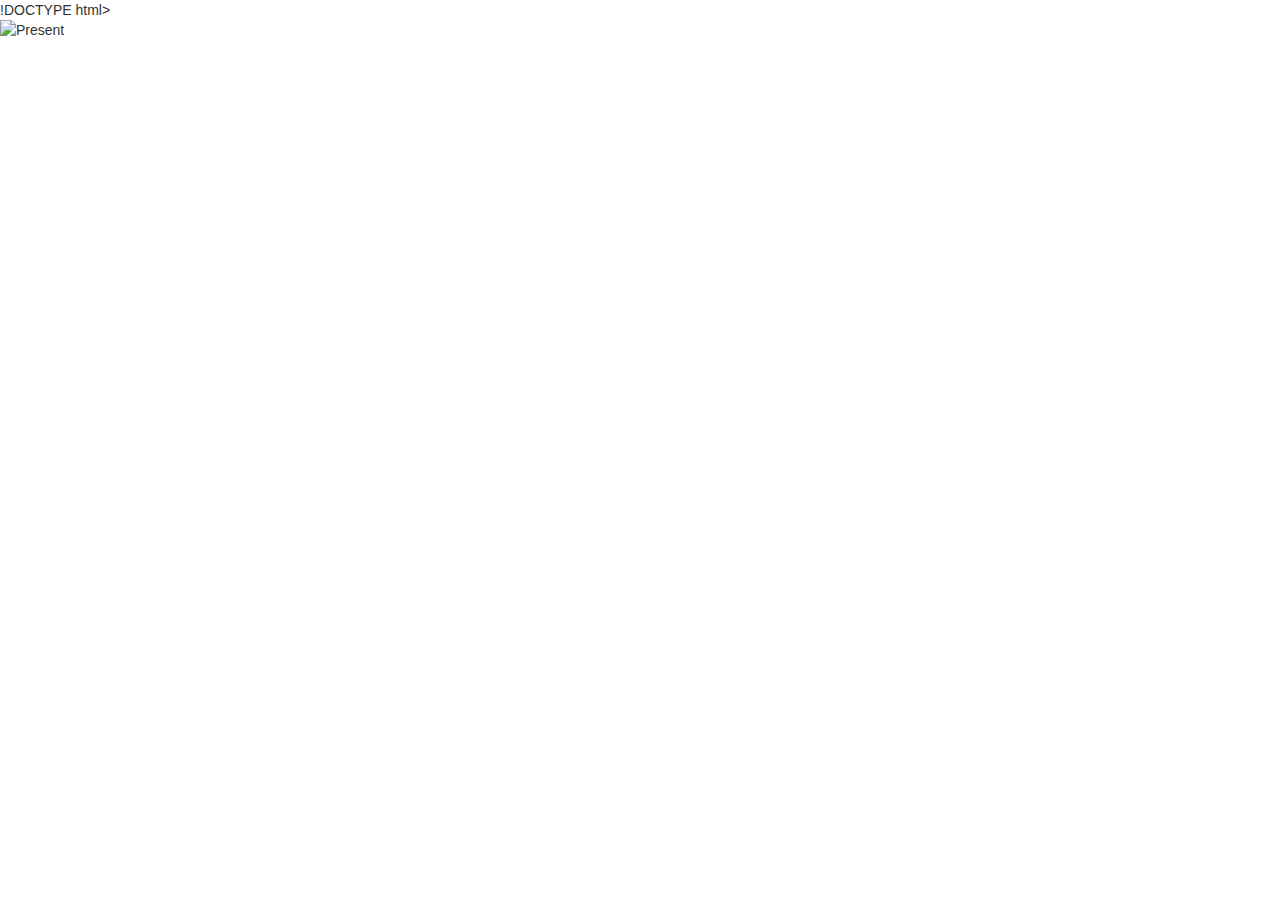
==== index.html @ 3fc97039 "making present page" ====
!DOCTYPE html>
<html>
<head>
  <title>Wedding Present for Scantin</title>
  <link rel="stylesheet" href="https://maxcdn.bootstrapcdn.com/bootstrap/3.3.7/css/bootstrap.min.css">
    <link href='..css/main.css' rel='stylesheet'>
    <meta name="viewport" content="width=device-width, initial-scale=1.0">
</head>
<body>

<div class="row paddedrow">
  <div class="col-md-6 hideoverflow">
    <div class="container1">
      <img src="..images/present1.jpg" alt="Present" class="image">
    </div>  
  </div>    
</div>
</body>
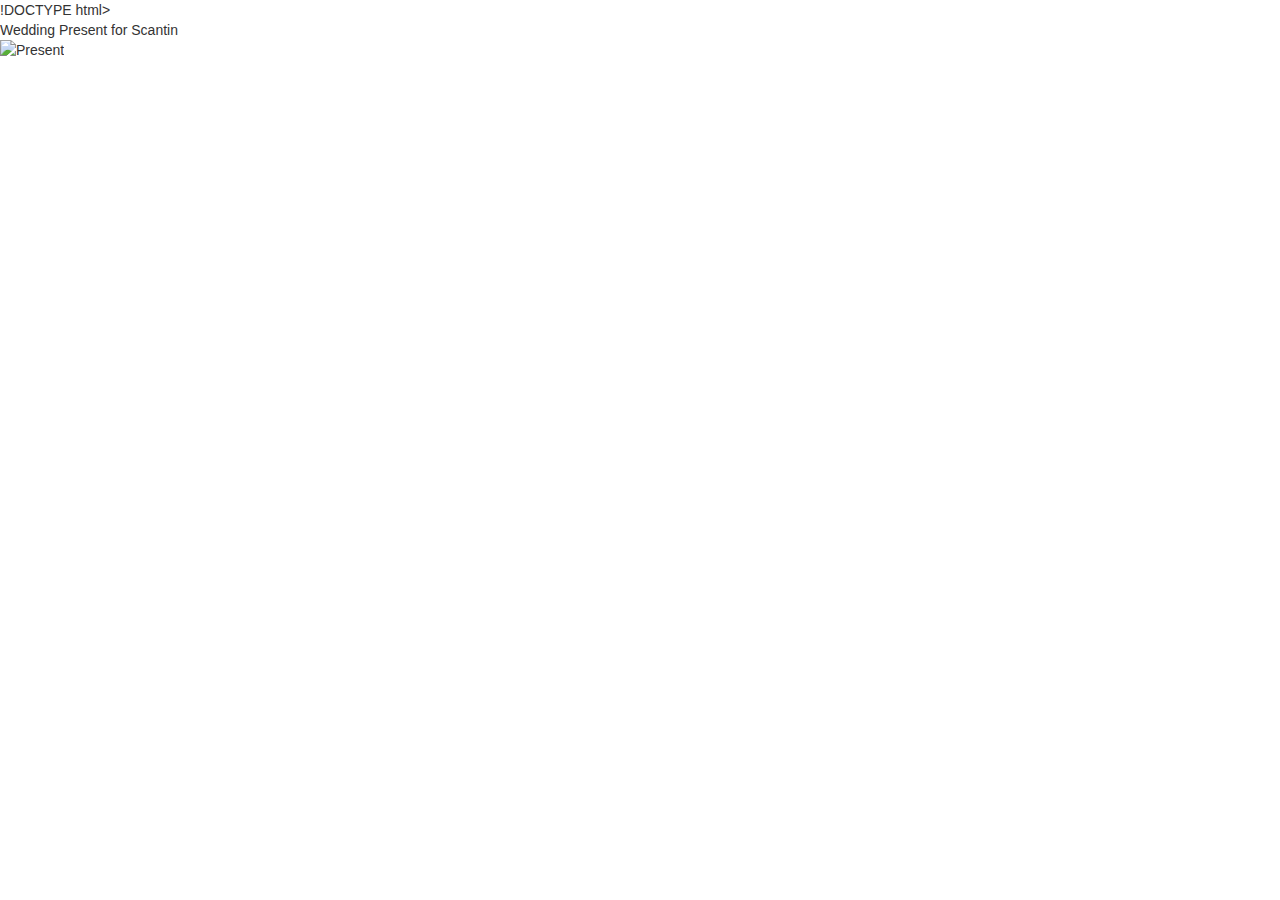
==== commit 8c5588e5: "Changes" ====
--- a/index.html
+++ b/index.html
@@ -7,9 +7,11 @@
     <meta name="viewport" content="width=device-width, initial-scale=1.0">
 </head>
 <body>
-
+<header>
+	Wedding Present for Scantin
+</header>
 <div class="row paddedrow">
-  <div class="col-md-6 hideoverflow">
+  <div class="col-md-6">
     <div class="container1">
       <img src="..images/present1.jpg" alt="Present" class="image">
     </div>  
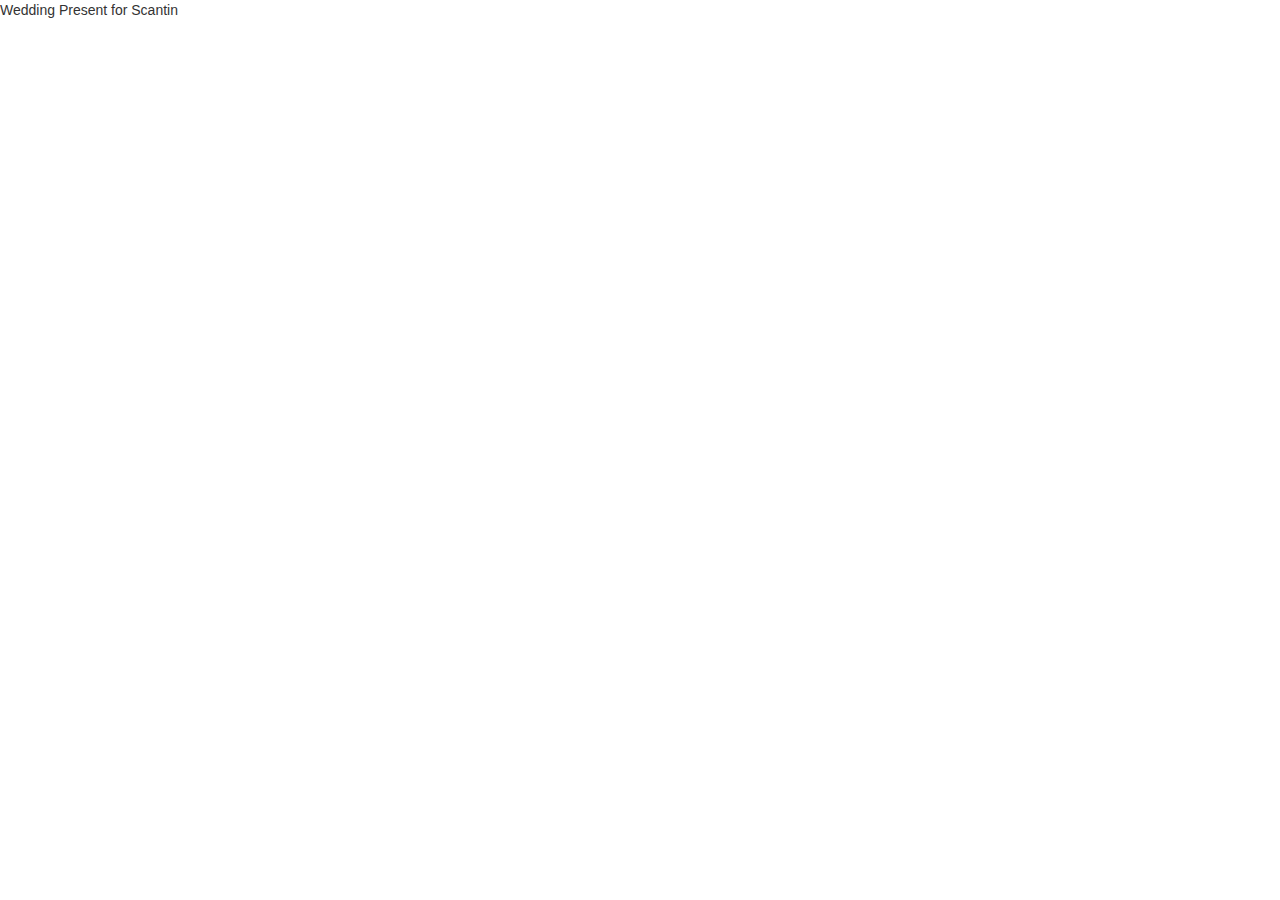
==== commit fca69442: "changes" ====
--- a/index.html
+++ b/index.html
@@ -1,4 +1,4 @@
-!DOCTYPE html>
+<!DOCTYPE html>
 <html>
 <head>
   <title>Wedding Present for Scantin</title>
@@ -10,11 +10,5 @@
 <header>
 	Wedding Present for Scantin
 </header>
-<div class="row paddedrow">
-  <div class="col-md-6">
-    <div class="container1">
-      <img src="..images/present1.jpg" alt="Present" class="image">
-    </div>  
-  </div>    
-</div>
-</body>+</body>
+</html>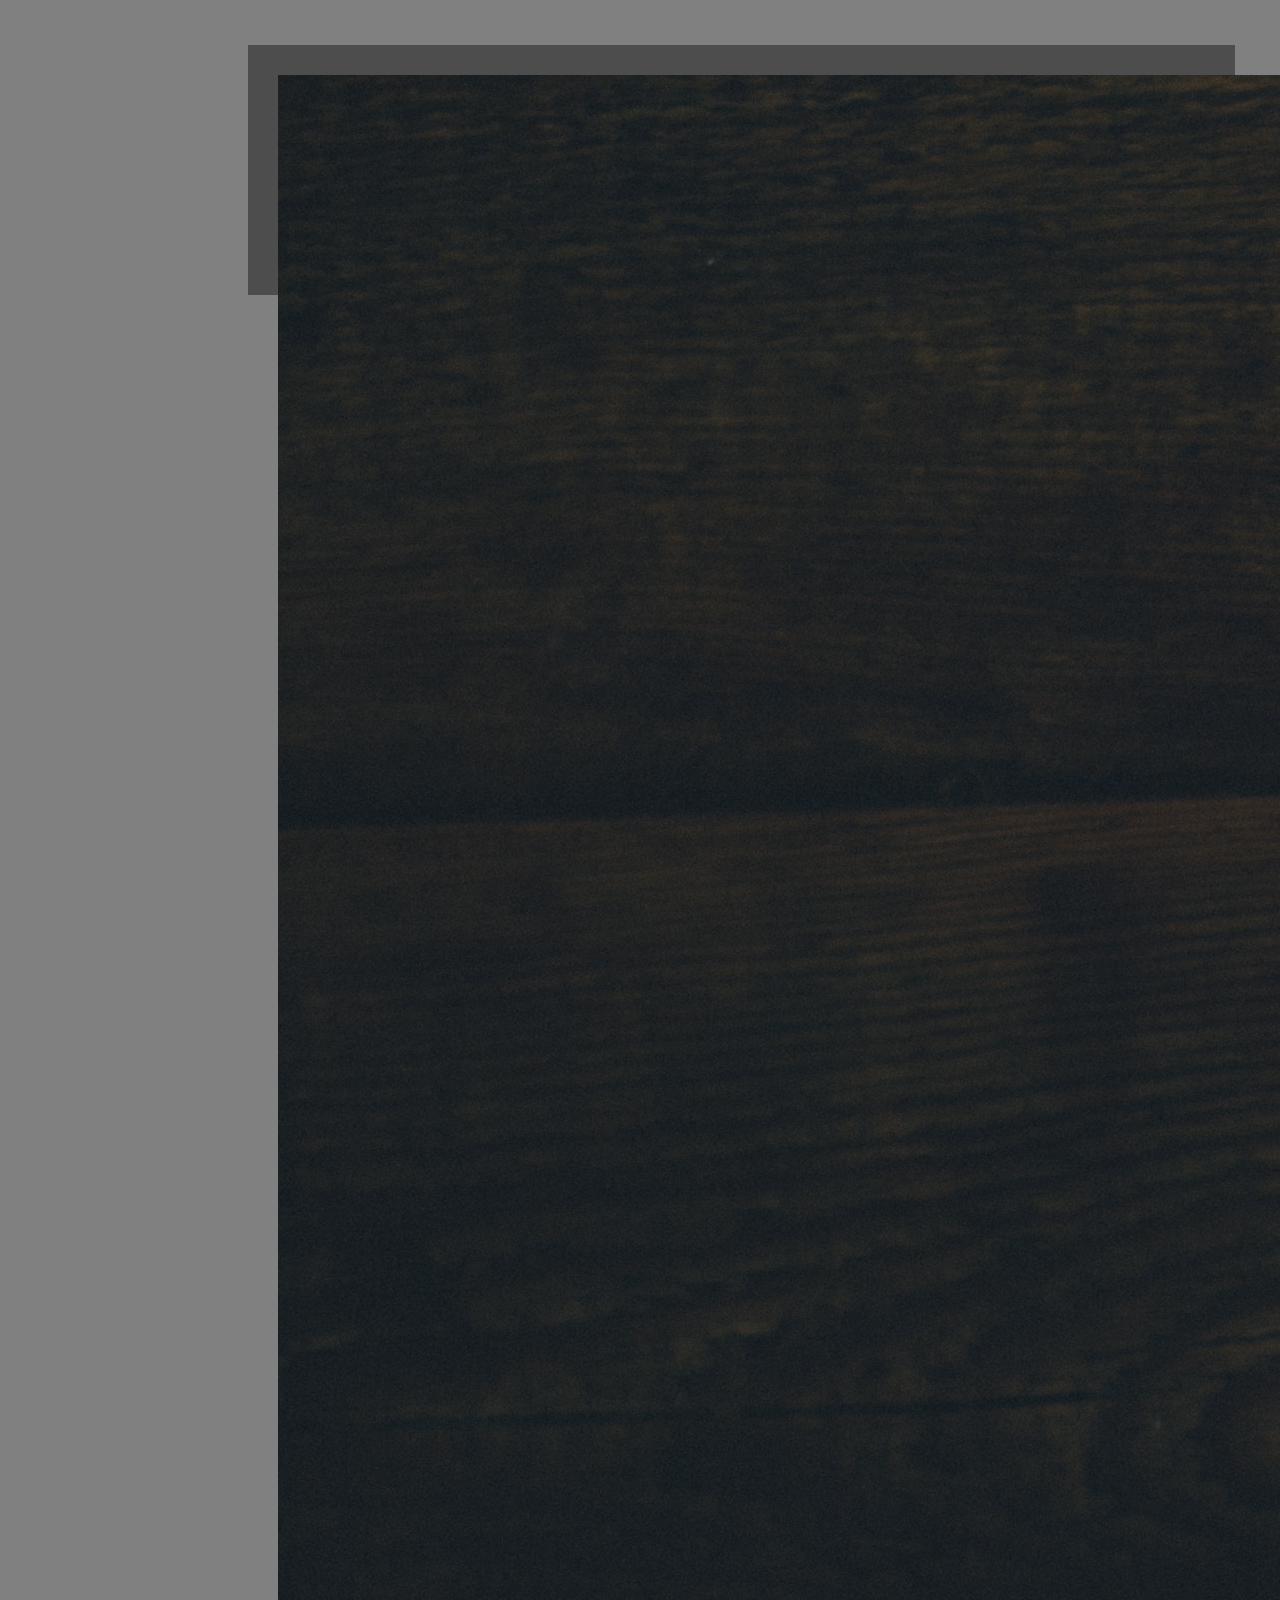
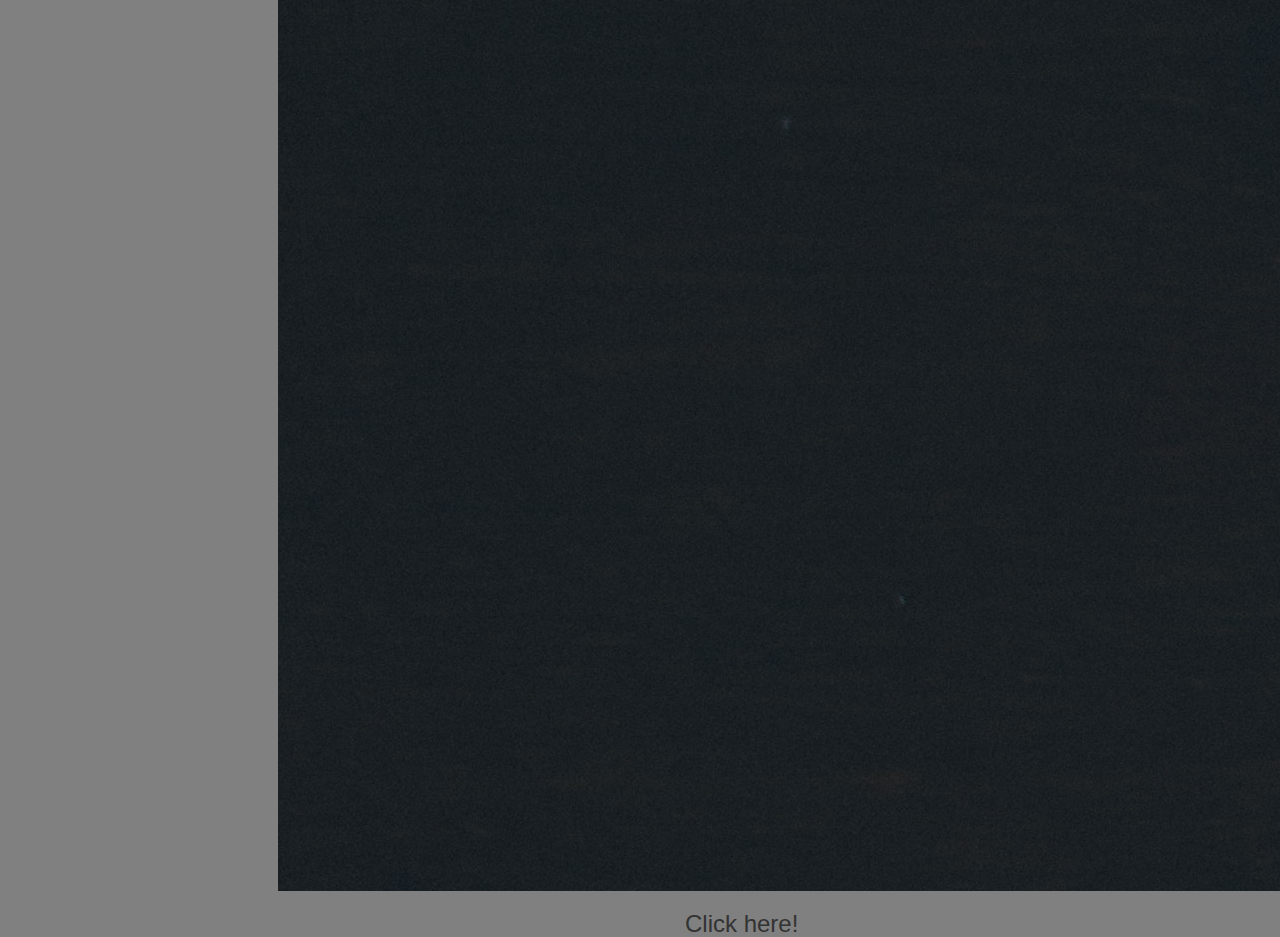
==== commit 722e8e4d: "changes" ====
--- a/index.html
+++ b/index.html
@@ -3,12 +3,24 @@
 <head>
   <title>Wedding Present for Scantin</title>
   <link rel="stylesheet" href="https://maxcdn.bootstrapcdn.com/bootstrap/3.3.7/css/bootstrap.min.css">
-    <link href='..css/main.css' rel='stylesheet'>
+    <link href='css/main.css' rel='stylesheet'>
     <meta name="viewport" content="width=device-width, initial-scale=1.0">
 </head>
 <body>
-<header>
-	Wedding Present for Scantin
-</header>
+
+<div class="row">
+  <div class="col-sm-2"> </div>
+  <div class="col-sm-10"> 
+    <div class="container1">
+      <img src="images/present1.jpg" alt="present1" class="image">
+        <div class="text">
+          <h3> Click here! </h3>
+        </div>
+      </div>
+    </div>
+  </div>
+<div class="col-sm-2"> </div>
+</div>
+
 </body>
 </html>--- a/css/main.css
+++ b/css/main.css
@@ -0,0 +1,31 @@
+body {
+  background-color: gray;
+  background-image: url("images/present1.jpg");
+  background-position: center center;
+  background-repeat: no-repeat;
+  background-attachment: fixed;
+  background-size: cover;
+  padding: 45px;
+  }
+
+h1 {
+	color: red;
+  font-weight: bold;
+}
+
+ p {
+ 	color: black;
+ }
+
+ .container1 {
+    background-color: rgba(0, 0, 0, 0.4);
+    background-position: absolute;
+    font-size: 23px;
+    font-weight: bold;
+    width: 100%;
+    height: 250px;
+    background-size: cover;
+    background-repeat: no-repeat;
+    padding: 30px;
+    text-align: center;
+}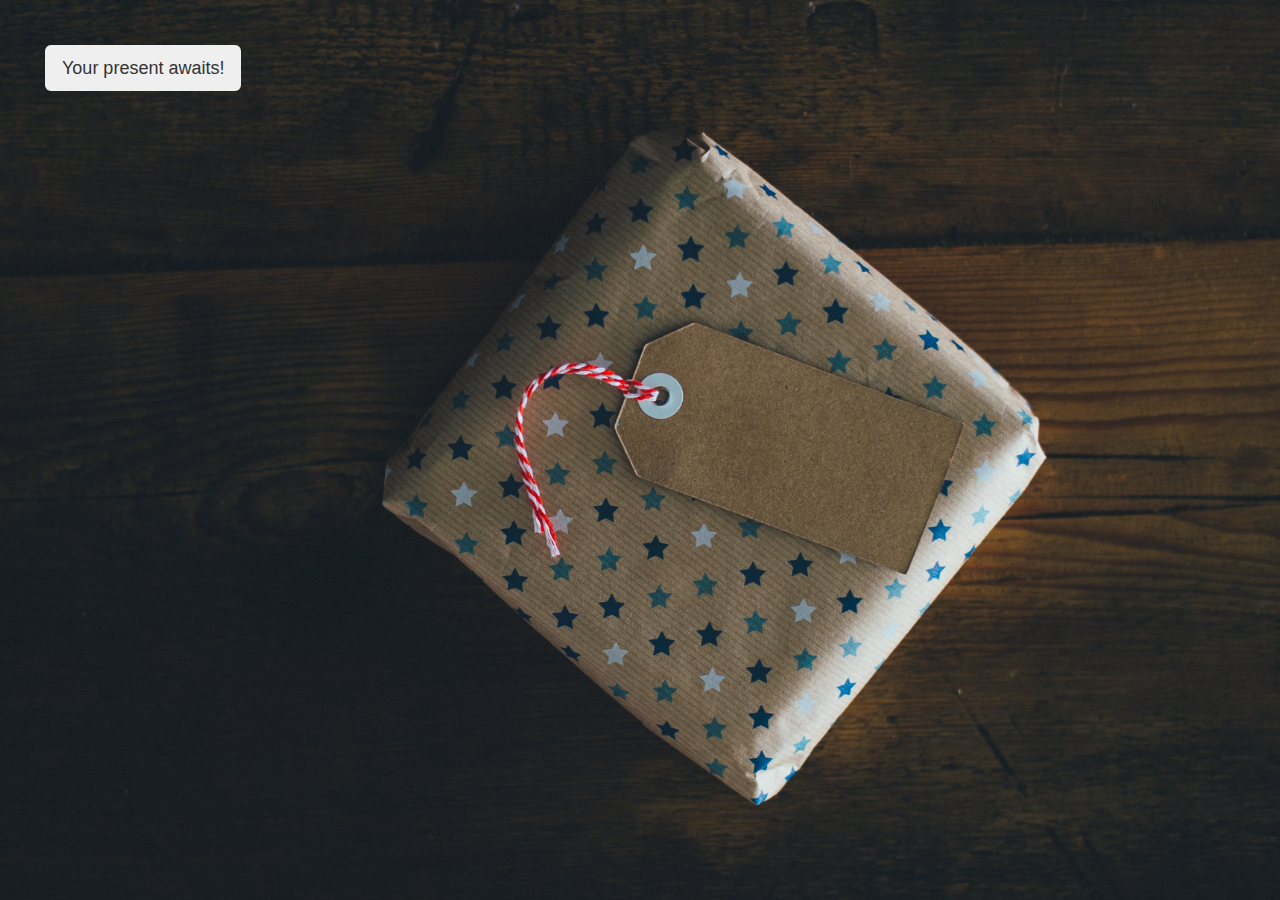
==== commit 21c00ca5: "Show.html added" ====
--- a/index.html
+++ b/index.html
@@ -8,19 +8,10 @@
 </head>
 <body>
 
-<div class="row">
-  <div class="col-sm-2"> </div>
-  <div class="col-sm-10"> 
-    <div class="container1">
-      <img src="images/present1.jpg" alt="present1" class="image">
-        <div class="text">
-          <h3> Click here! </h3>
-        </div>
-      </div>
-    </div>
-  </div>
-<div class="col-sm-2"> </div>
-</div>
+<button type="button" class="btn btn-outline-light btn-lg">Your present awaits!
+<a href="explanation.html"></a>
+</button>
+
 
 </body>
 </html>--- a/css/main.css
+++ b/css/main.css
@@ -1,10 +1,12 @@
 body {
-  background-color: gray;
-  background-image: url("images/present1.jpg");
+  background-color: navy;
+  background-image: url("../images/present1.jpg");
   background-position: center center;
   background-repeat: no-repeat;
   background-attachment: fixed;
   background-size: cover;
+  width: 100%;
+  height: 100%;
   padding: 45px;
   }
 
@@ -16,16 +18,3 @@
  p {
  	color: black;
  }
-
- .container1 {
-    background-color: rgba(0, 0, 0, 0.4);
-    background-position: absolute;
-    font-size: 23px;
-    font-weight: bold;
-    width: 100%;
-    height: 250px;
-    background-size: cover;
-    background-repeat: no-repeat;
-    padding: 30px;
-    text-align: center;
-}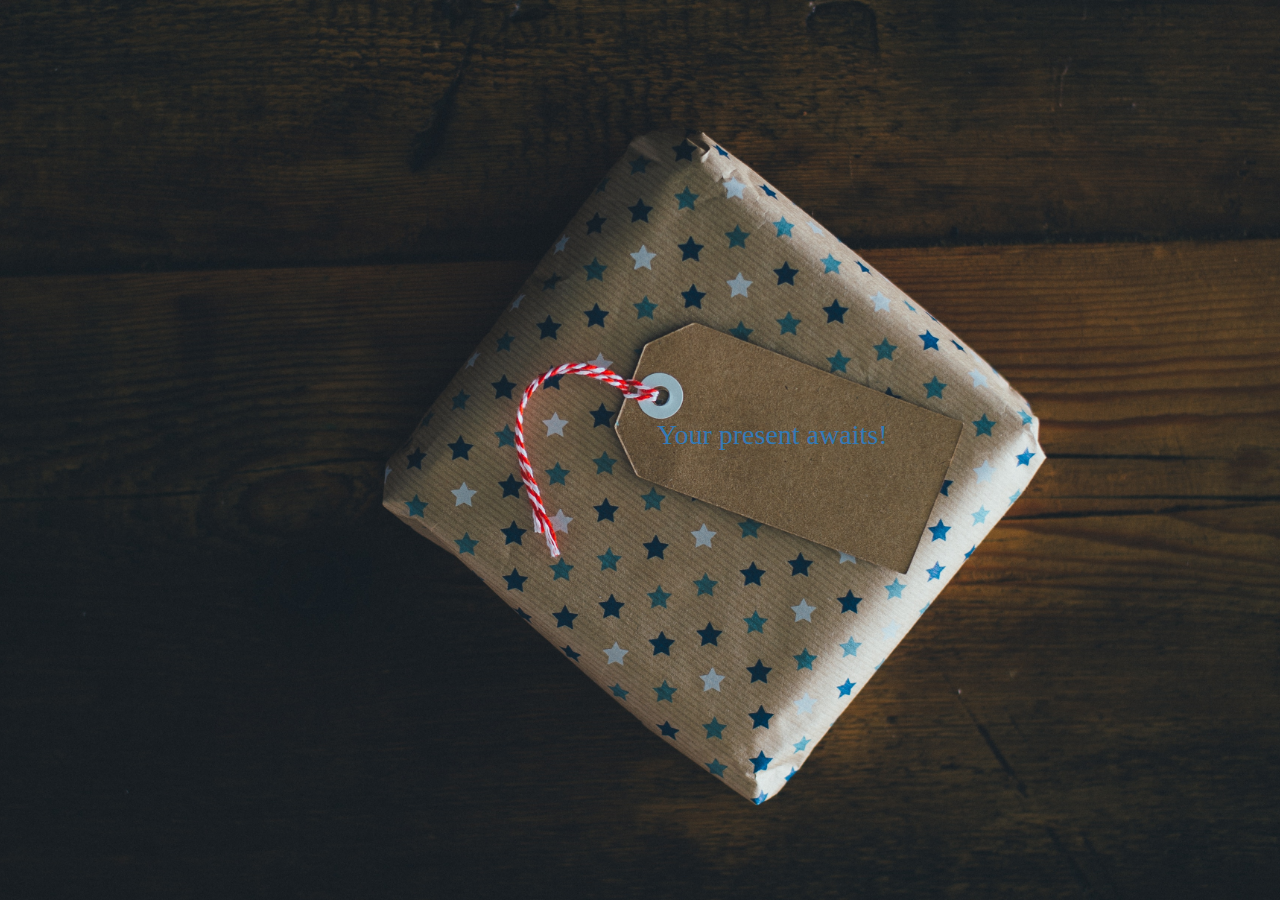
==== commit a12546c9: "updated to london.html and all pages" ====
--- a/index.html
+++ b/index.html
@@ -8,10 +8,9 @@
 </head>
 <body>
 
-<button type="button" class="btn btn-outline-light btn-lg">Your present awaits!
-<a href="explanation.html"></a>
-</button>
-
+<div class="wrapper">
+<a class="btn btn-outline-light btn-lg" href="explanation.html" role="button">Your present awaits!</a>
+</div>
 
 </body>
 </html>--- a/css/main.css
+++ b/css/main.css
@@ -1,5 +1,5 @@
 body {
-  background-color: navy;
+  background-color: gray;
   background-image: url("../images/present1.jpg");
   background-position: center center;
   background-repeat: no-repeat;
@@ -18,3 +18,14 @@
  p {
  	color: black;
  }
+
+ .wrapper {
+    text-align: center;
+}
+
+.btn {
+    position: absolute;
+    top: 45%;
+    font-size: 28px;
+    font-family: Georgia, serif;
+}
